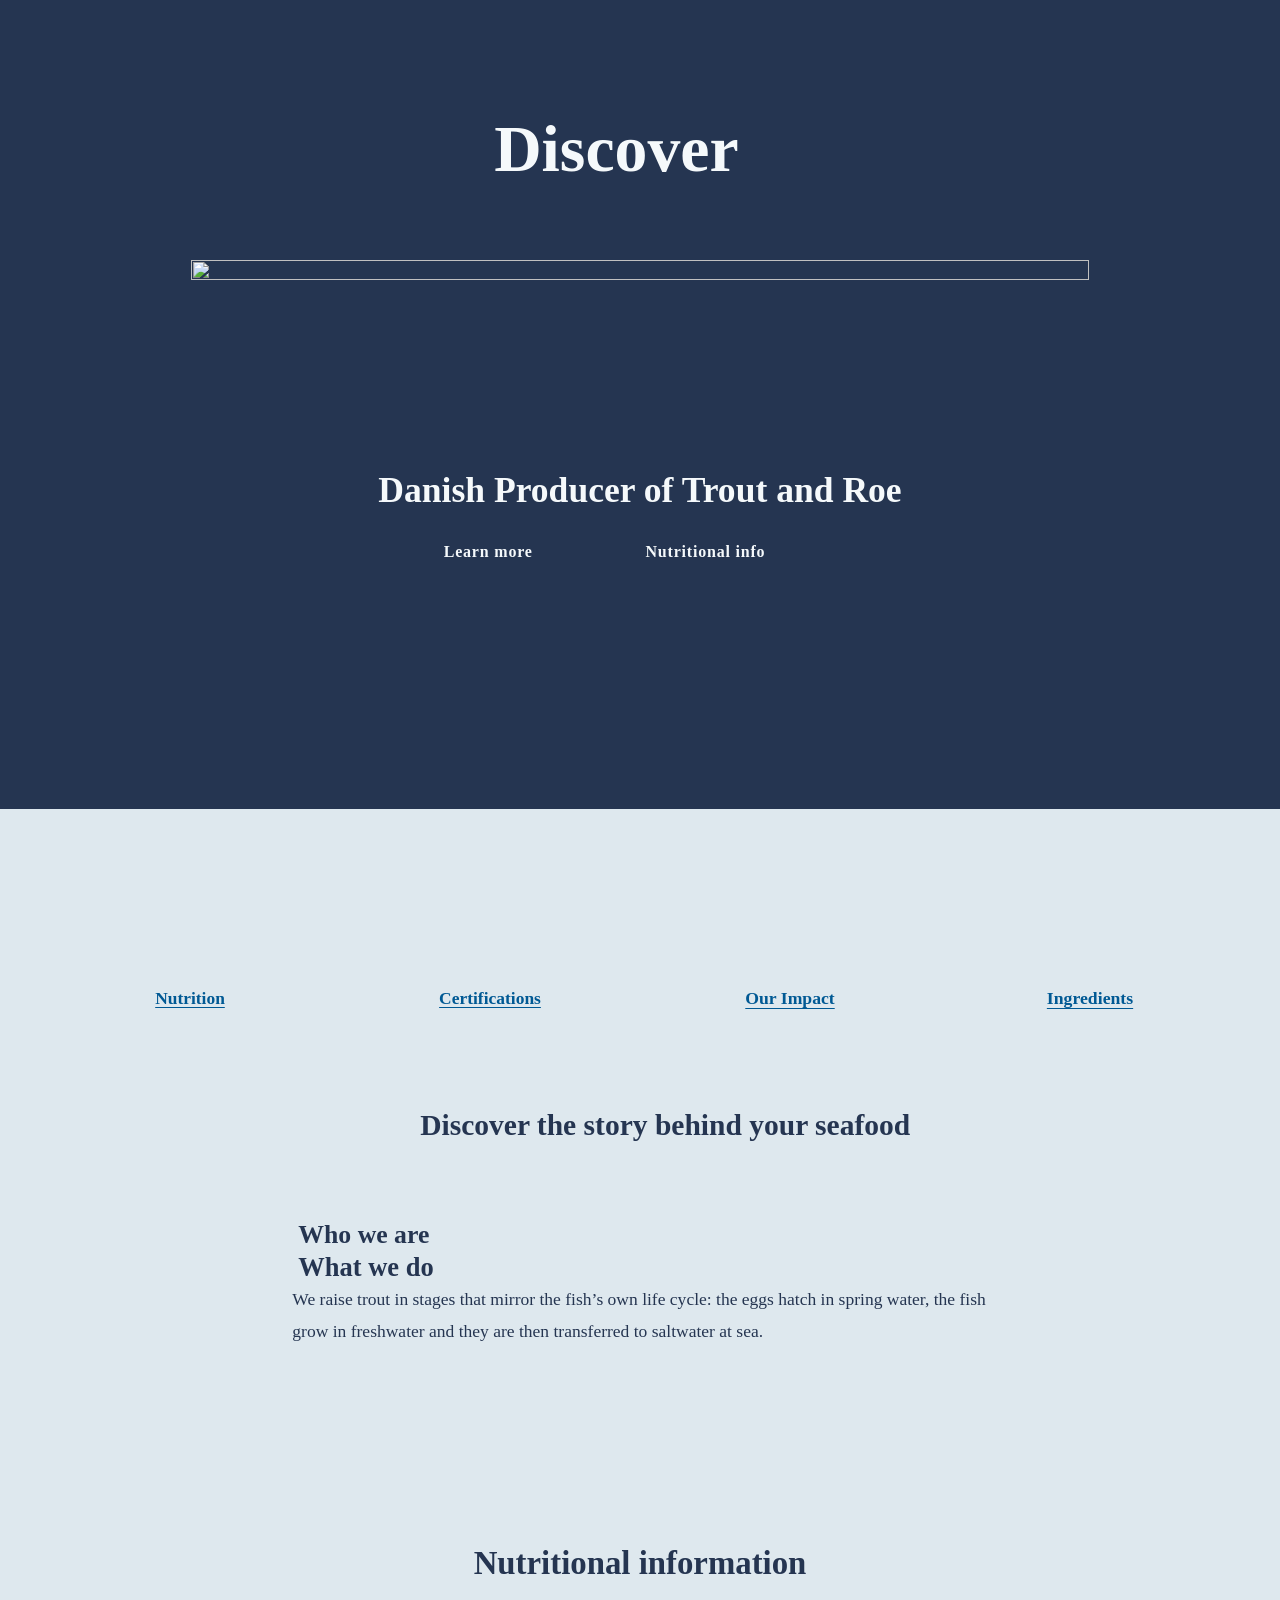
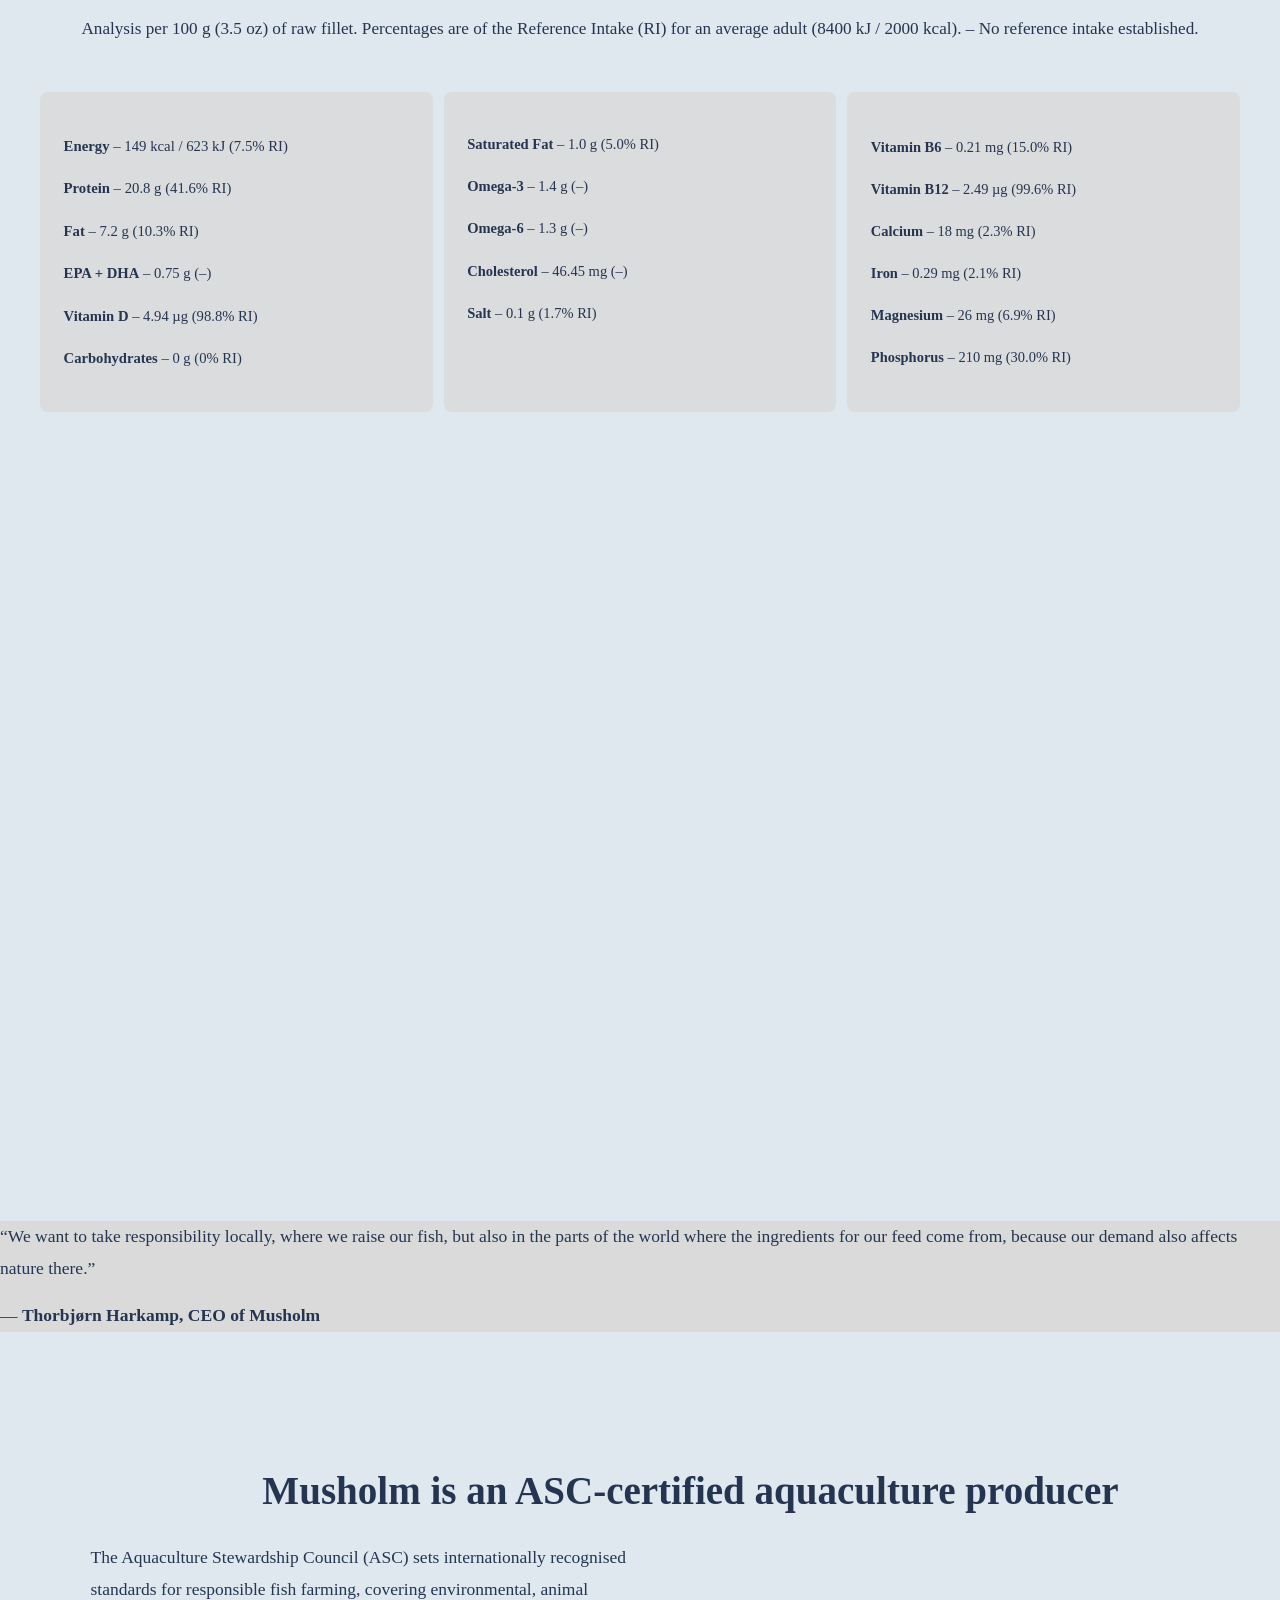
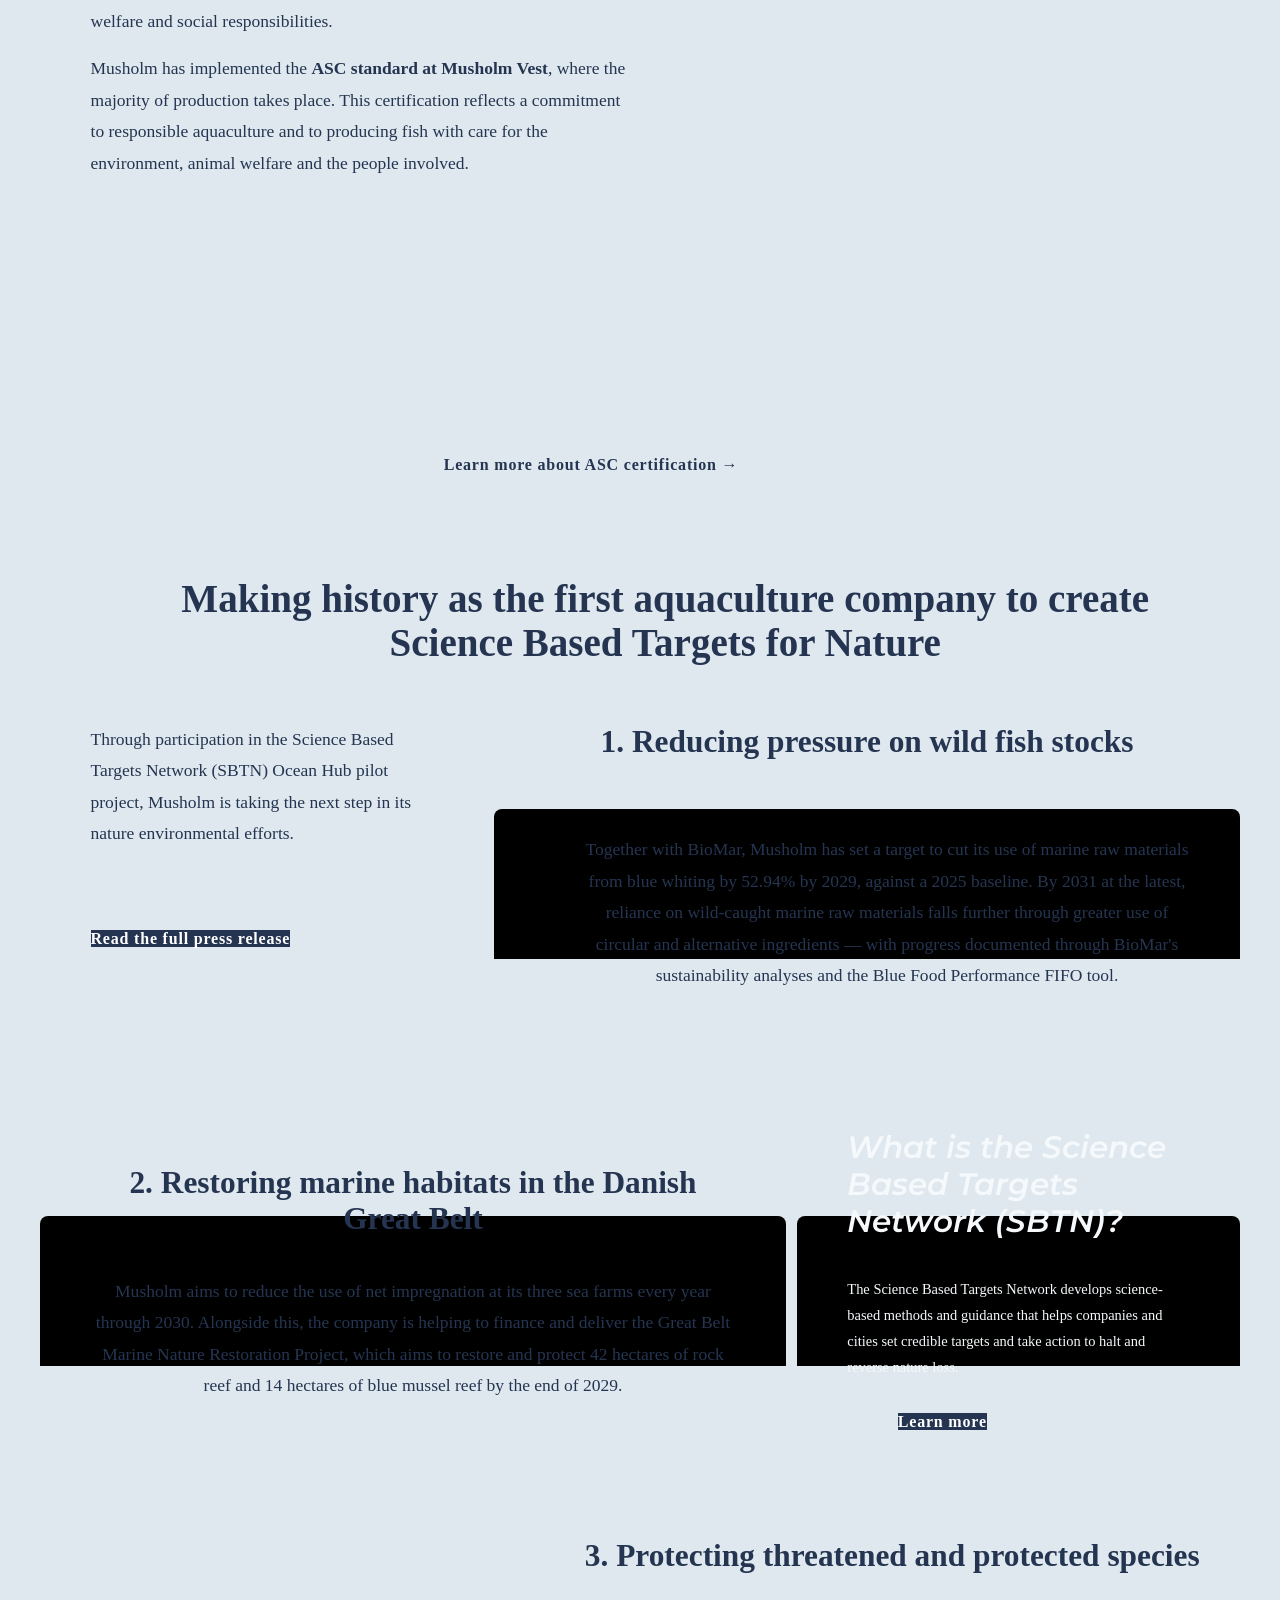
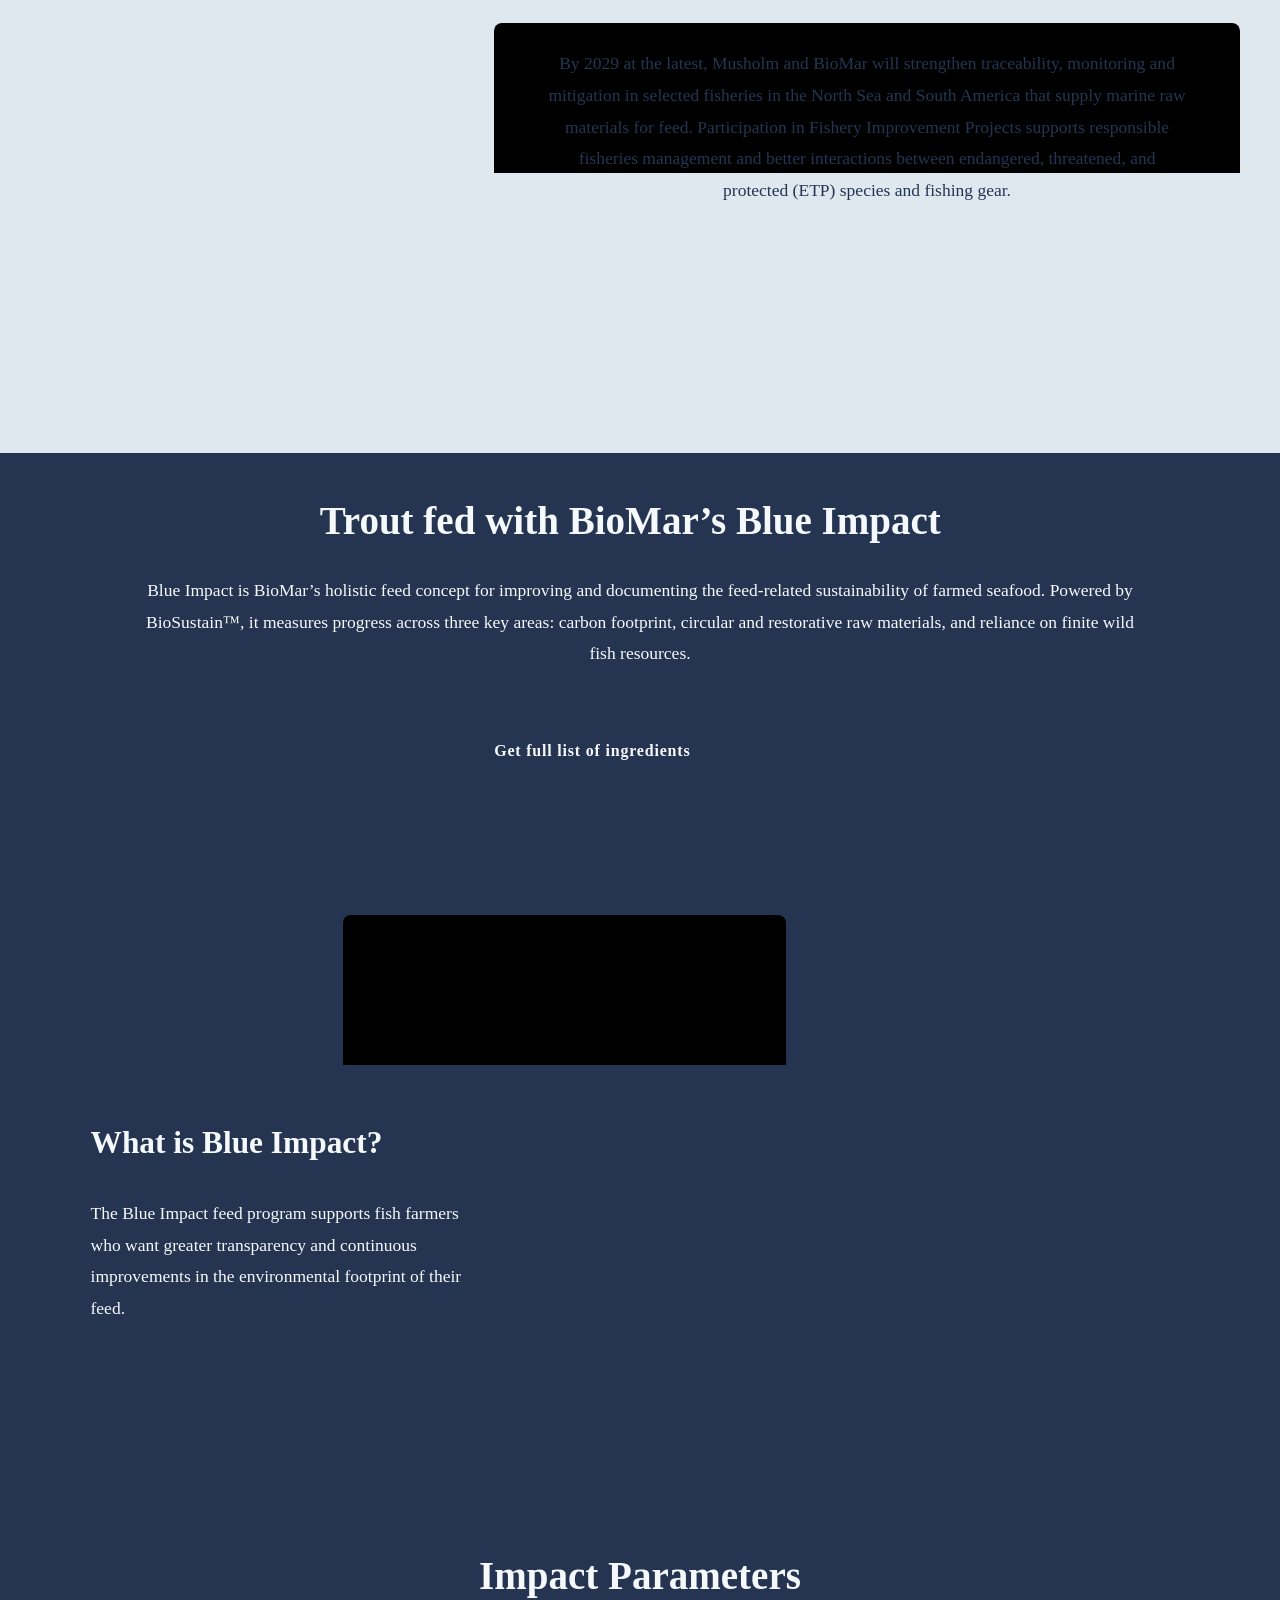
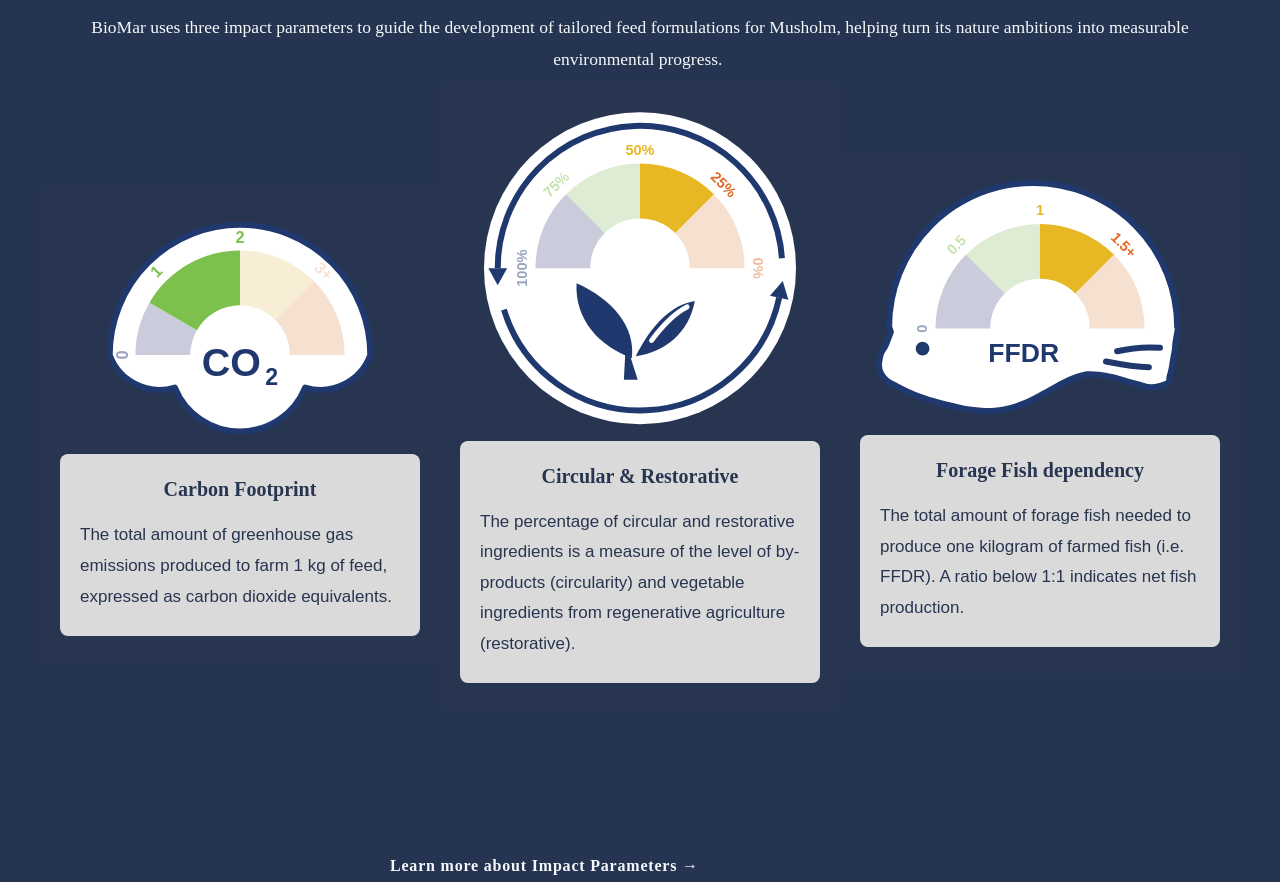
==== index.html @ 40968760 "Add GitHub Pages preview of the Musholm page Self-contained index.html: images from the Squarespace " ====
<!doctype html>
<html lang="en">
<head>
<meta charset="utf-8">
<meta name="viewport" content="width=device-width, initial-scale=1">
<title>Discover Seafood previews</title>
<meta http-equiv="refresh" content="0; url=musholm/">
</head>
<body>
<p><a href="musholm/">Musholm — Discover Seafood (corrected preview)</a></p>
</body>
</html>
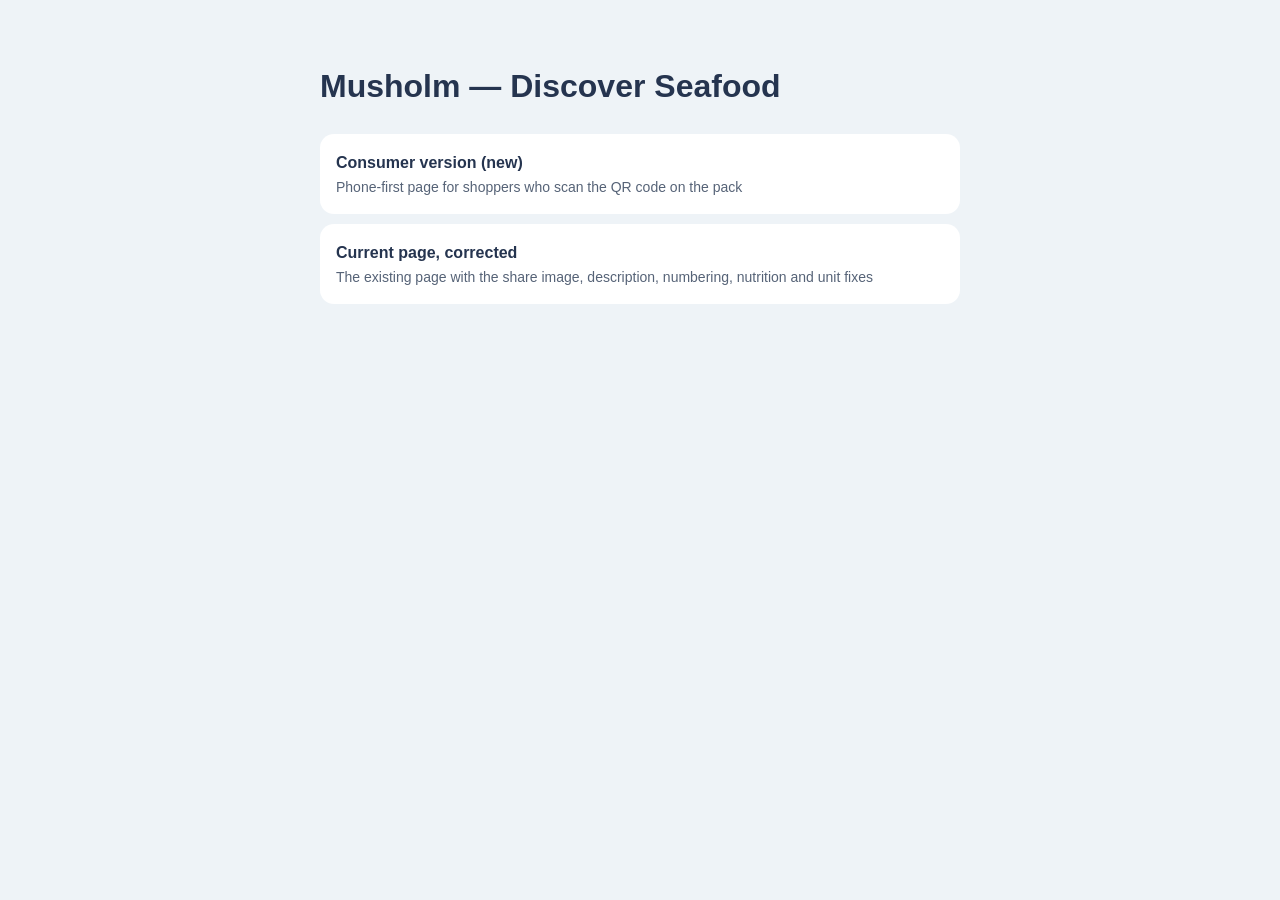
==== commit 27c5a7bf: "Add consumer-focused version of the Musholm page Phone-first page for shoppers scanning the QR code " ====
--- a/index.html
+++ b/index.html
@@ -3,10 +3,19 @@
 <head>
 <meta charset="utf-8">
 <meta name="viewport" content="width=device-width, initial-scale=1">
-<title>Discover Seafood previews</title>
-<meta http-equiv="refresh" content="0; url=musholm/">
+<title>Discover Seafood Previews</title>
+<style>
+  body{margin:0;background:#eef3f7;color:#25344f;font:16px/1.6 Montserrat,"Helvetica Neue",Arial,sans-serif}
+  main{max-width:640px;margin:0 auto;padding:40px 16px}
+  a{display:block;background:#fff;border-radius:14px;padding:16px;margin:10px 0;color:#25344f;text-decoration:none;font-weight:600}
+  span{display:block;font-weight:400;font-size:14px;color:#566377}
+</style>
 </head>
 <body>
-<p><a href="musholm/">Musholm — Discover Seafood (corrected preview)</a></p>
+<main>
+  <h1>Musholm — Discover Seafood</h1>
+  <a href="musholm/consumer/">Consumer version (new)<span>Phone-first page for shoppers who scan the QR code on the pack</span></a>
+  <a href="musholm/">Current page, corrected<span>The existing page with the share image, description, numbering, nutrition and unit fixes</span></a>
+</main>
 </body>
 </html>
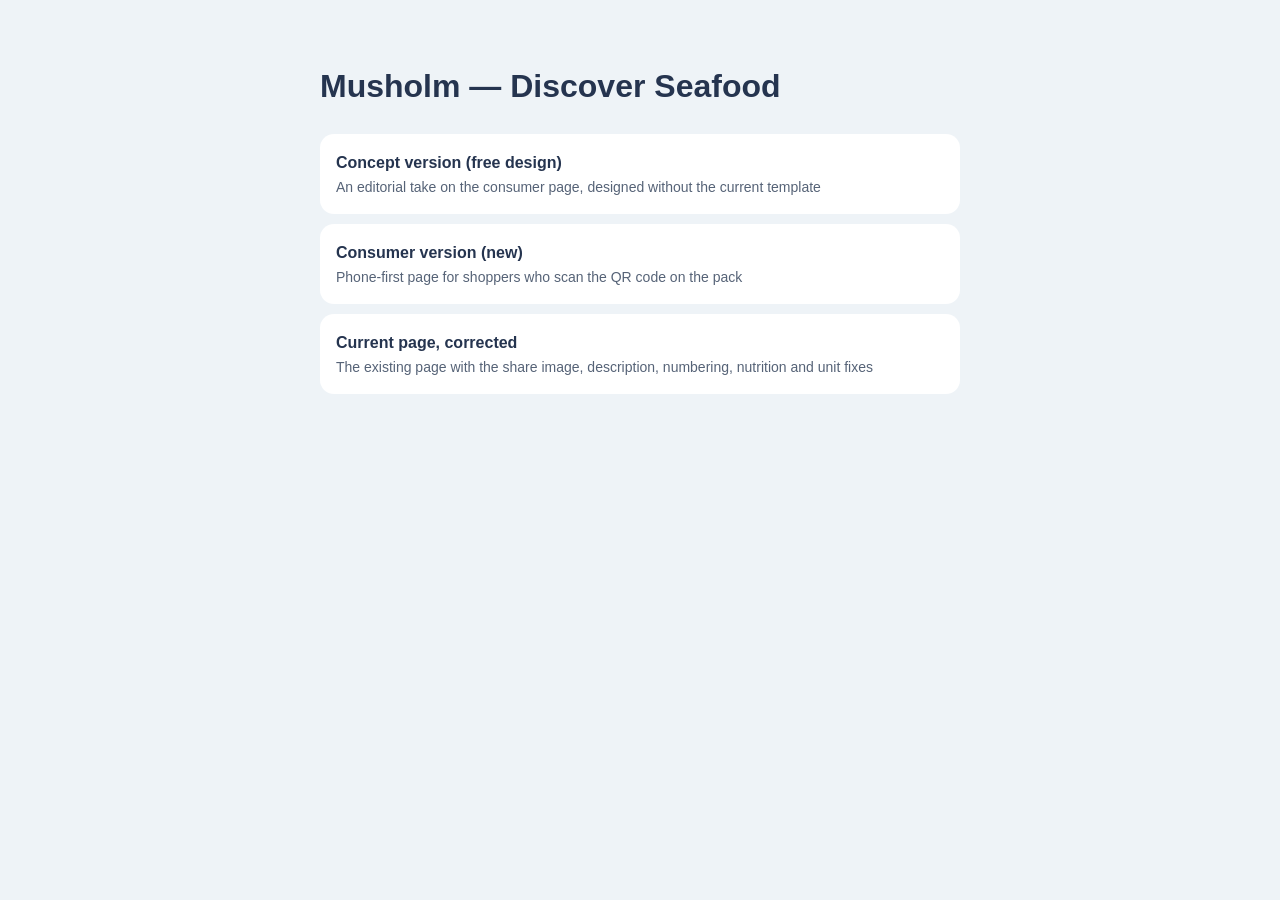
==== commit f7dcf1a3: "Add a free-design concept version of the Musholm page Editorial, phone-first take on the consumer pa" ====
--- a/index.html
+++ b/index.html
@@ -14,6 +14,7 @@
 <body>
 <main>
   <h1>Musholm — Discover Seafood</h1>
+  <a href="musholm/concept/">Concept version (free design)<span>An editorial take on the consumer page, designed without the current template</span></a>
   <a href="musholm/consumer/">Consumer version (new)<span>Phone-first page for shoppers who scan the QR code on the pack</span></a>
   <a href="musholm/">Current page, corrected<span>The existing page with the share image, description, numbering, nutrition and unit fixes</span></a>
 </main>
